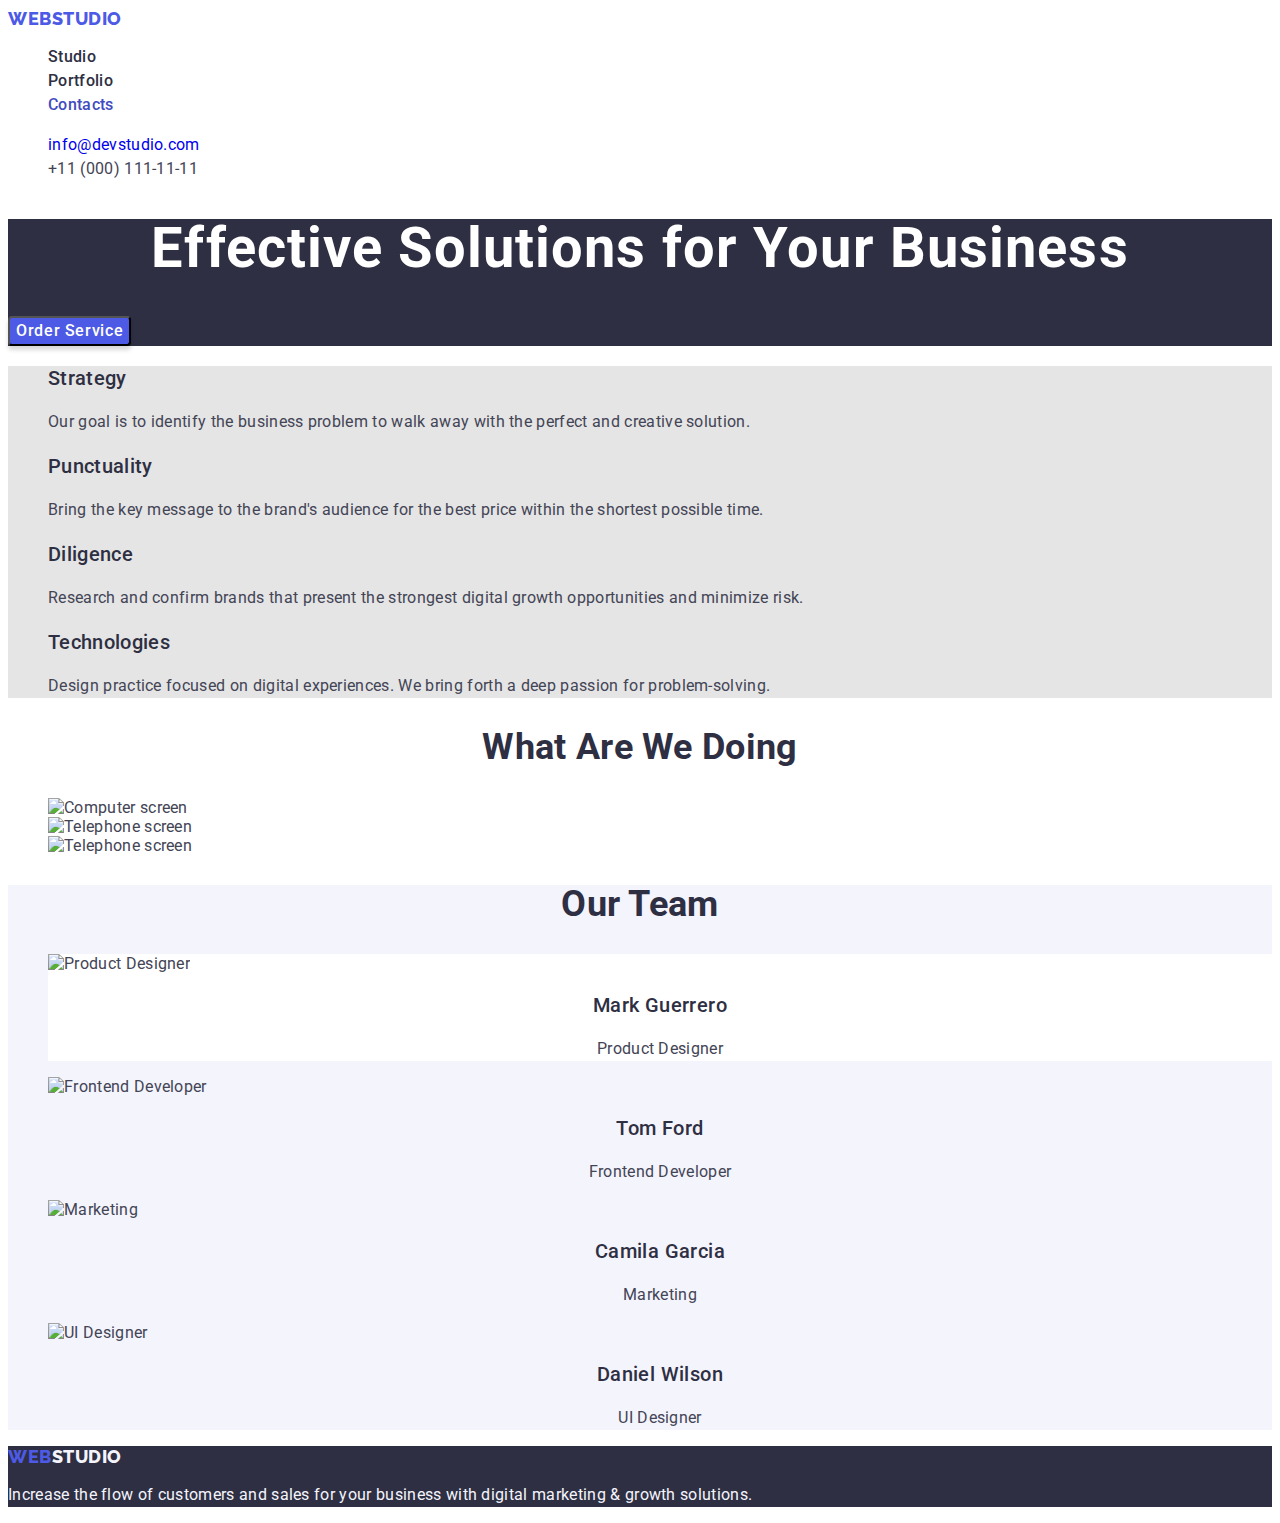
==== index.html @ 50d12dc3 "r" ====
<!DOCTYPE html>
<html lang="en">
  <head>
    <meta charset="UTF-8" />
    <meta http-equiv="X-UA-Compatible" content="IE=edge" />
    <meta name="viewport" content="width=device-width, initial-scale=1.0" />
    <meta
      name="description"
      content="Increase the flow of customers and sales for your business with digital marketing & growth solutions."
    />

    <title>WebStudio</title>

    <link rel="preconnect" href="https://fonts.googleapis.com" />
    <link rel="preconnect" href="https://fonts.gstatic.com" crossorigin />
    <link
      href="https://fonts.googleapis.com/css2?family=Raleway:wght@800&family=Roboto:wght@400;500;700;900&display=swap"
      rel="stylesheet"
    />
    <link rel="stylesheet" href="./css/style.css" />
  </head>
  <body>
    <!-- Header section -->
    <header class="header">
      <nav>
        <a class="header-logo link" href="./index.html"
          >Web<span class=".logo">Studio</span></a
        >
        <ul class="header-list list">
          <li><a class="header-iteam link" href="./index.html">Studio</a></li>
          <li>
            <a class="header-iteam link" href="./portfolio.html">Portfolio</a>
          </li>
          <li><a class="header-iteam link" href="">Contacts</a></li>
        </ul>
      </nav>
      <address class="address">
        <ul class="header-link list">
          <li>
            <a class="header-mail link" href="mailto:info@devstudio.com"
              >info@devstudio.com</a
            >
          </li>
          <li>
            <a class="header-tel link" href="tel:+110001111111"
              >+11 (000) 111-11-11</a
            >
          </li>
        </ul>
      </address>
    </header>
    <!-- Main section -->
    <main>
      <section class="main-section">
        <h1 class="main-title">Effective Solutions for Your Business</h1>
        <button type="button" class="main-btn">Order Service</button>
      </section>

      <section class="features-section">
        <h2 hidden class="features-title">features</h2>
        <ul class="list">
          <li>
            <h3 class="features-name">Strategy</h3>
            <p class="features-text">
              Our goal is to identify the business problem to walk away with the
              perfect and creative solution.
            </p>
          </li>
          <li>
            <h3 class="features-name">Punctuality</h3>
            <p class="features-text">
              Bring the key message to the brand's audience for the best price
              within the shortest possible time.
            </p>
          </li>
          <li>
            <h3 class="features-name">Diligence</h3>
            <p class="features-text">
              Research and confirm brands that present the strongest digital
              growth opportunities and minimize risk.
            </p>
          </li>
          <li>
            <h3 class="features-name">Technologies</h3>
            <p class="features-text">
              Design practice focused on digital experiences. We bring forth a
              deep passion for problem-solving.
            </p>
          </li>
        </ul>
      </section>

      <section>
        <h2 class="name-section">What are we doing</h2>
        <ul class="list">
          <li>
            <img src="./" alt="Computer screen" width="360" />
          </li>
          <li>
            <img
              src="./images/main/img-people1"
              alt="Telephone screen"
              width="360"
            />
          </li>
          <li>
            <img
              src="./images/main/img3.jpg"
              alt="Telephone screen"
              width="360"
            />
          </li>
        </ul>
      </section>

      <section class="team-section">
        <h2 class="name-section">Our Team</h2>
        <ul class="list">
          <li class="team-iteam">
            <img
              src="./images/main/img-people1.jpg"
              alt="Product Designer"
              width="264"
            />
            <h3 class="worker-name">Mark Guerrero</h3>
            <p class="worker-dscr">Product Designer</p>
          </li>
          <li>
            <img
              src="./images/main/img-people2.jpg"
              alt="Frontend Developer"
              width="264"
            />
            <h3 class="worker-name">Tom Ford</h3>
            <p class="worker-dscr">Frontend Developer</p>
          </li>
          <li>
            <img
              src="./images/main/img-people3.jpg"
              alt="Marketing"
              width="264"
            />
            <h3 class="worker-name">Camila Garcia</h3>
            <p class="worker-dscr">Marketing</p>
          </li>
          <li>
            <img
              src="./images/main/img-people4.jpg"
              alt="UI Designer"
              width="264"
            />
            <h3 class="worker-name">Daniel Wilson</h3>
            <p class="worker-dscr">UI Designer</p>
          </li>
        </ul>
      </section>
    </main>
    <!-- Footer section -->

    <footer class="footer">
      <a class="footer-logo link" href="./index.html"
        >Web <span class="second-logo">Studio</span></a
      >
      <p class="footer-text">
        Increase the flow of customers and sales for your business with digital
        marketing & growth solutions.
      </p>
    </footer>
  </body>
</html>
---- css/style.css ----
:root {
  /* Fonts */

  --primary-font: "Roboto", sans-serif;
  --secondary-font: "Raleway", sans-serif;

  /* Colors */

  --color-iris: #4d5ae5;
  --color-ocean: #404bbf;
  --color-navy-blue: #2e2f42;
  --color-green: #31d0aa;
  --color-slate: #434455;
  --color-light-slate: #8e8f99;
  --color-cornflower: #e7e9fc;
  --color-cloud: #f4f4fd;
  --color-navy-blue-modal: #2e2f42;
  --color-grey: #2e2f42;
  --color-white: #ffffff;
  --color-dairy: #fcfcfc;
}

body {
  font-family: var(--primary-font);
  font-weight: 400;
  letter-spacing: 0.02em;
  color: var(--color-slate);
  background-color: #ffffff;
}

/* HEADER */

.header {
  background-color: var(--color-white);
}

.header-logo {
  font-family: "Raleway", sans-serif;
  font-weight: 800;
  font-size: 18px;
  line-height: 1.17;
  letter-spacing: 0.03em;
  text-transform: uppercase;
  color: #4d5ae5;
}
.logo {
  color: #2e2f42;
}

.header-list {
  font-weight: 500;
  font-size: 16px;
  line-height: 1.5;
  color: var(--color-navy-blue);
}

.header-iteam {
  color: #2e2f42;
}

.header-iteam:hover,
.header-iteam:visited,
.header-iteam:focus {
  color: var(--color-ocean);
}

.address {
  font-style: normal;
}

.header-tel,
.header-link {
  font-size: 16px;
  line-height: 1.5;
  color: var(--color-slate);
}

.header-mail:hover,
.header-mail:focus {
  color: var(--color-ocean);
}

/* MAIN */

.main-section {
  background-color: var(--color-navy-blue);
}

.main-title {
  font-weight: 700;
  font-size: 56px;
  letter-spacing: 0.02em;
  line-height: 1.07;
  text-align: center;
  color: var(--color-white);
}

.main-text {
  letter-spacing: 0.02em;
}

.main-btn {
  font-family: "Roboto", sans-serif;
  font-weight: 500;
  font-size: 16px;
  line-height: 1.5;
  align-items: center;
  cursor: pointer;
  letter-spacing: 0.04em;
  color: var(--color-white);
  background: var(--color-iris);
  box-shadow: 0px 4px 4px rgba(0, 0, 0, 0.15);
  border-radius: 4px;
}

.main-btn:hover,
.main-btn:focus {
  background-color: var(--color-ocean);
}

.features-section,
.main-portfilio {
  background-color: #e5e5e5;
}

.features-title {
  letter-spacing: 0.02em;
}

.features-name {
  font-weight: 500;
  font-size: 20px;
  line-height: 1.2;
  color: var(--color-navy-blue);
}

.features-text {
  font-size: 16px;
  line-height: 1.5;
  color: var(--color-slate);
}

.name-section {
  font-weight: 700;
  font-size: 36px;
  line-height: 1.11;
  text-transform: capitalize;
  text-align: center;
  color: #2e2f42;
}

.team-section {
  background-color: var(--color-cloud);
}

.team-iteam {
  background-color: #ffffff;
}

.worker-name {
  font-weight: 500;
  letter-spacing: 0.02em;
  font-size: 20px;
  line-height: 1.2;
  text-align: center;
  color: var(--color-navy-blue);
}

.worker-dscr {
  font-size: 16px;
  line-height: 1.5;
  text-align: center;
  color: var(--color-slate);
}

/* FOOTER */

.footer {
  background-color: var(--color-navy-blue);
}

.footer-logo {
  font-family: var(--secondary-font);
  font-weight: 800;
  font-size: 18px;
  line-height: 1.17;
  display: flex;
  align-items: center;
  letter-spacing: 0.03em;
  text-transform: uppercase;
  color: #4d5ae5;
}

.second-logo {
  color: #f4f4fd;
}

.footer-text {
  font-size: 16px;
  line-height: 1.5;
  color: var(--color-cloud);
}

.secondary-btn {
  font-family: "Roboto", sans-serif;
  font-weight: 500;
  font-size: 16px;
  line-height: 1.5;
  align-items: center;
  text-align: center;
  letter-spacing: 0.04em;
  cursor: pointer;
  color: var(--color-iris);
  background-color: var(--color-cornflower);
}

.secondary-btn:hover,
.secondary-btn:focus {
  color: var(--color-white);
  background-color: var(--color-ocean);
}

/* reset */

.list {
  list-style: none;
}

.link {
  text-decoration: none;
}
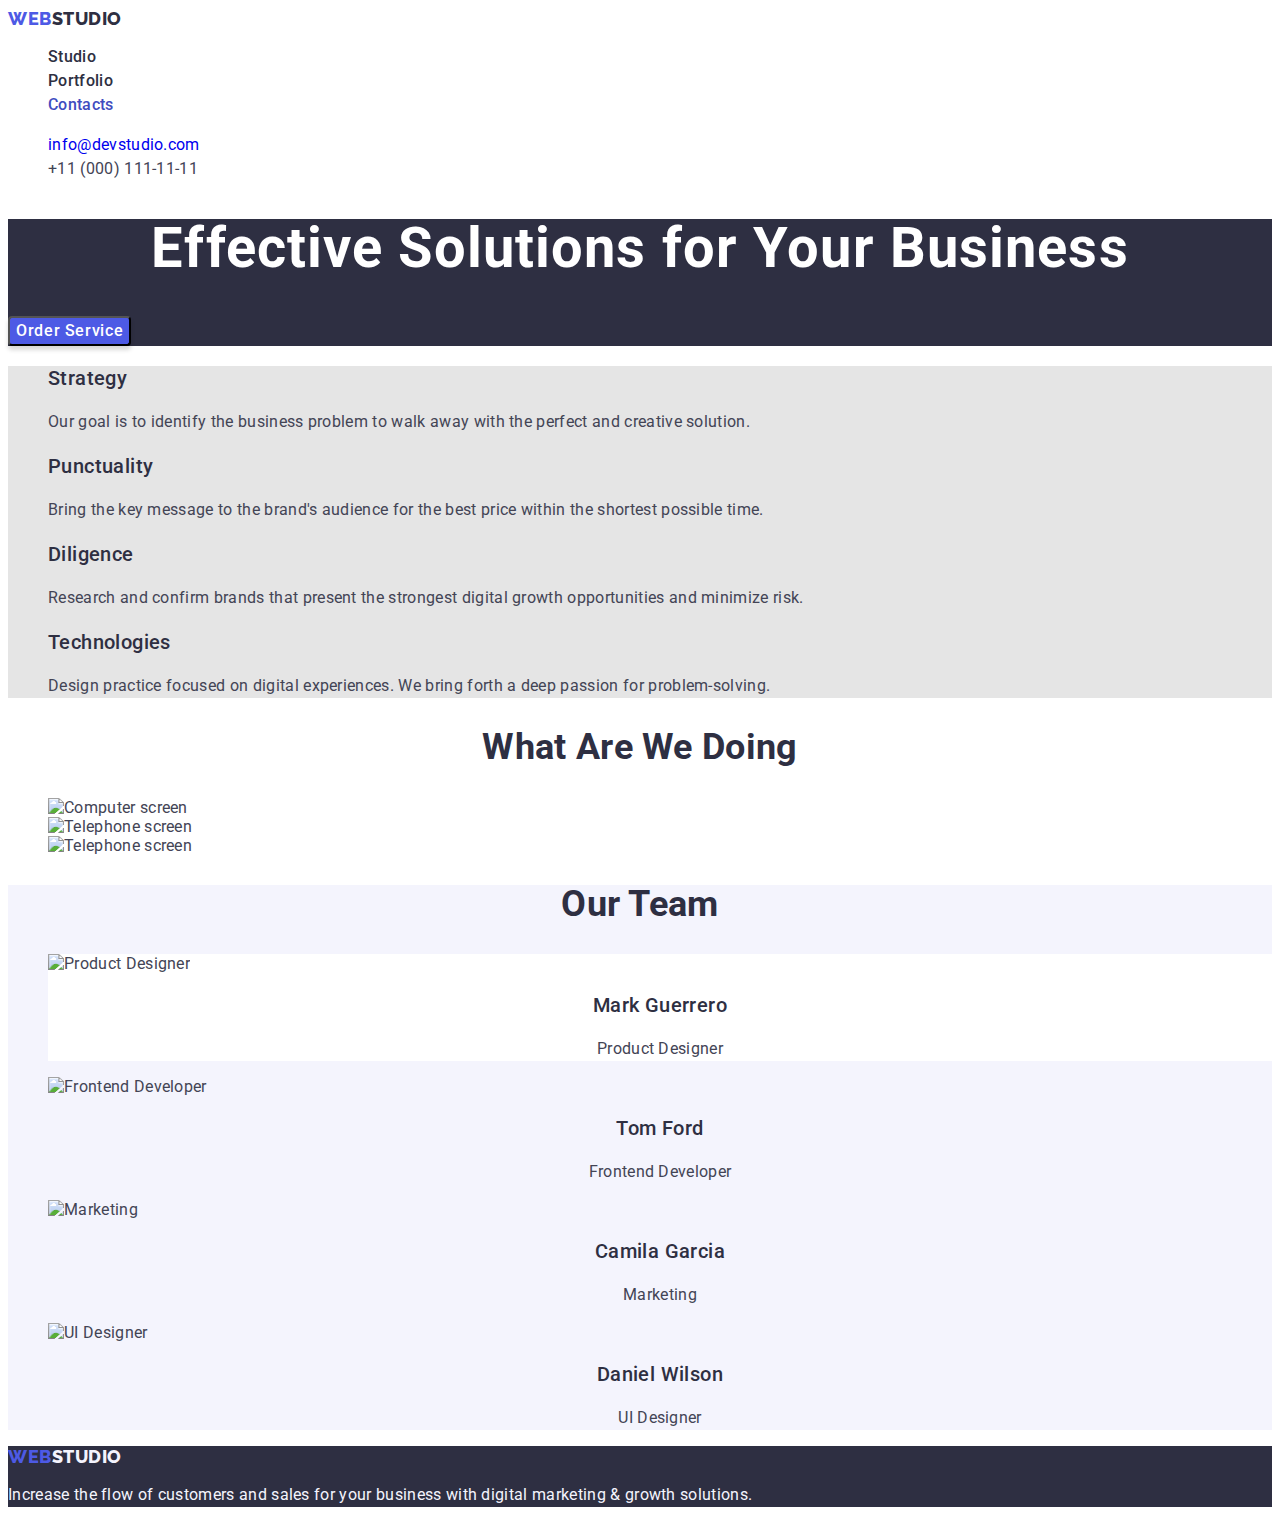
==== commit 596ab179: "2" ====
--- a/index.html
+++ b/index.html
@@ -24,7 +24,7 @@
     <header class="header">
       <nav>
         <a class="header-logo link" href="./index.html"
-          >Web<span class=".logo">Studio</span></a
+          >Web<span class="logo">Studio</span></a
         >
         <ul class="header-list list">
           <li><a class="header-iteam link" href="./index.html">Studio</a></li>
--- a/css/style.css
+++ b/css/style.css
@@ -75,6 +75,8 @@
   color: var(--color-slate);
 }
 
+.header-tel:hover,
+.header-tel:focus,
 .header-mail:hover,
 .header-mail:focus {
   color: var(--color-ocean);
@@ -129,6 +131,7 @@
 
 .features-name {
   font-weight: 500;
+  letter-spacing: 0.02em;
   font-size: 20px;
   line-height: 1.2;
   color: var(--color-navy-blue);
@@ -146,6 +149,7 @@
   line-height: 1.11;
   text-transform: capitalize;
   text-align: center;
+  text-transform: capitalize;
   color: #2e2f42;
 }
 
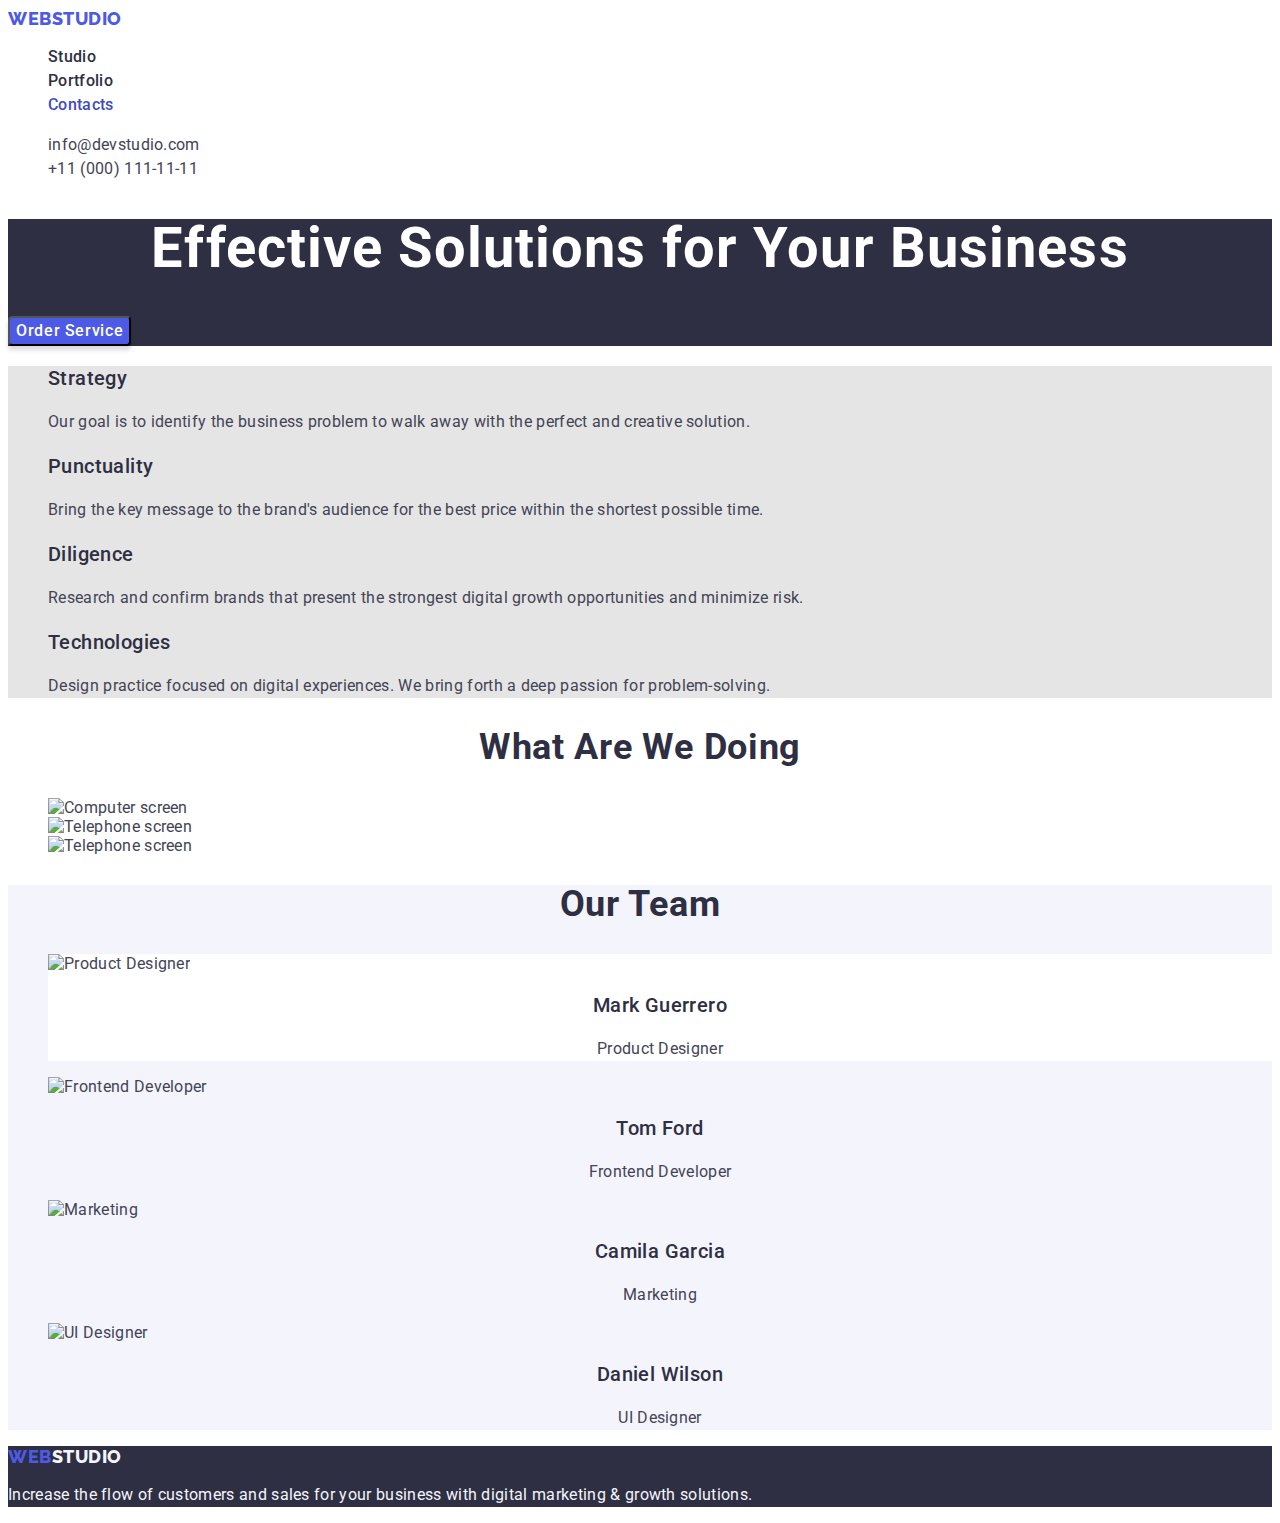
==== commit 9c204ff4: "a" ====
--- a/index.html
+++ b/index.html
@@ -42,7 +42,7 @@
             >
           </li>
           <li>
-            <a class="header-tel link" href="tel:+110001111111"
+            <a class="header-mail link" href="tel:+110001111111"
               >+11 (000) 111-11-11</a
             >
           </li>
--- a/css/style.css
+++ b/css/style.css
@@ -44,7 +44,7 @@
   color: #4d5ae5;
 }
 .logo {
-  color: #2e2f42;
+  color: var(--color-navy-blue-moda);
 }
 
 .header-list {
@@ -68,15 +68,12 @@
   font-style: normal;
 }
 
-.header-tel,
-.header-link {
-  font-size: 16px;
-  line-height: 1.5;
-  color: var(--color-slate);
-}
-
-.header-tel:hover,
-.header-tel:focus,
+.header-mail {
+  font-size: 16px;
+  line-height: 1.5;
+  color: var(--color-slate);
+}
+
 .header-mail:hover,
 .header-mail:focus {
   color: var(--color-ocean);
@@ -131,9 +128,9 @@
 
 .features-name {
   font-weight: 500;
-  letter-spacing: 0.02em;
   font-size: 20px;
   line-height: 1.2;
+  letter-spacing: 0.02em;
   color: var(--color-navy-blue);
 }
 
@@ -147,6 +144,7 @@
   font-weight: 700;
   font-size: 36px;
   line-height: 1.11;
+  letter-spacing: 0.02em;
   text-transform: capitalize;
   text-align: center;
   text-transform: capitalize;
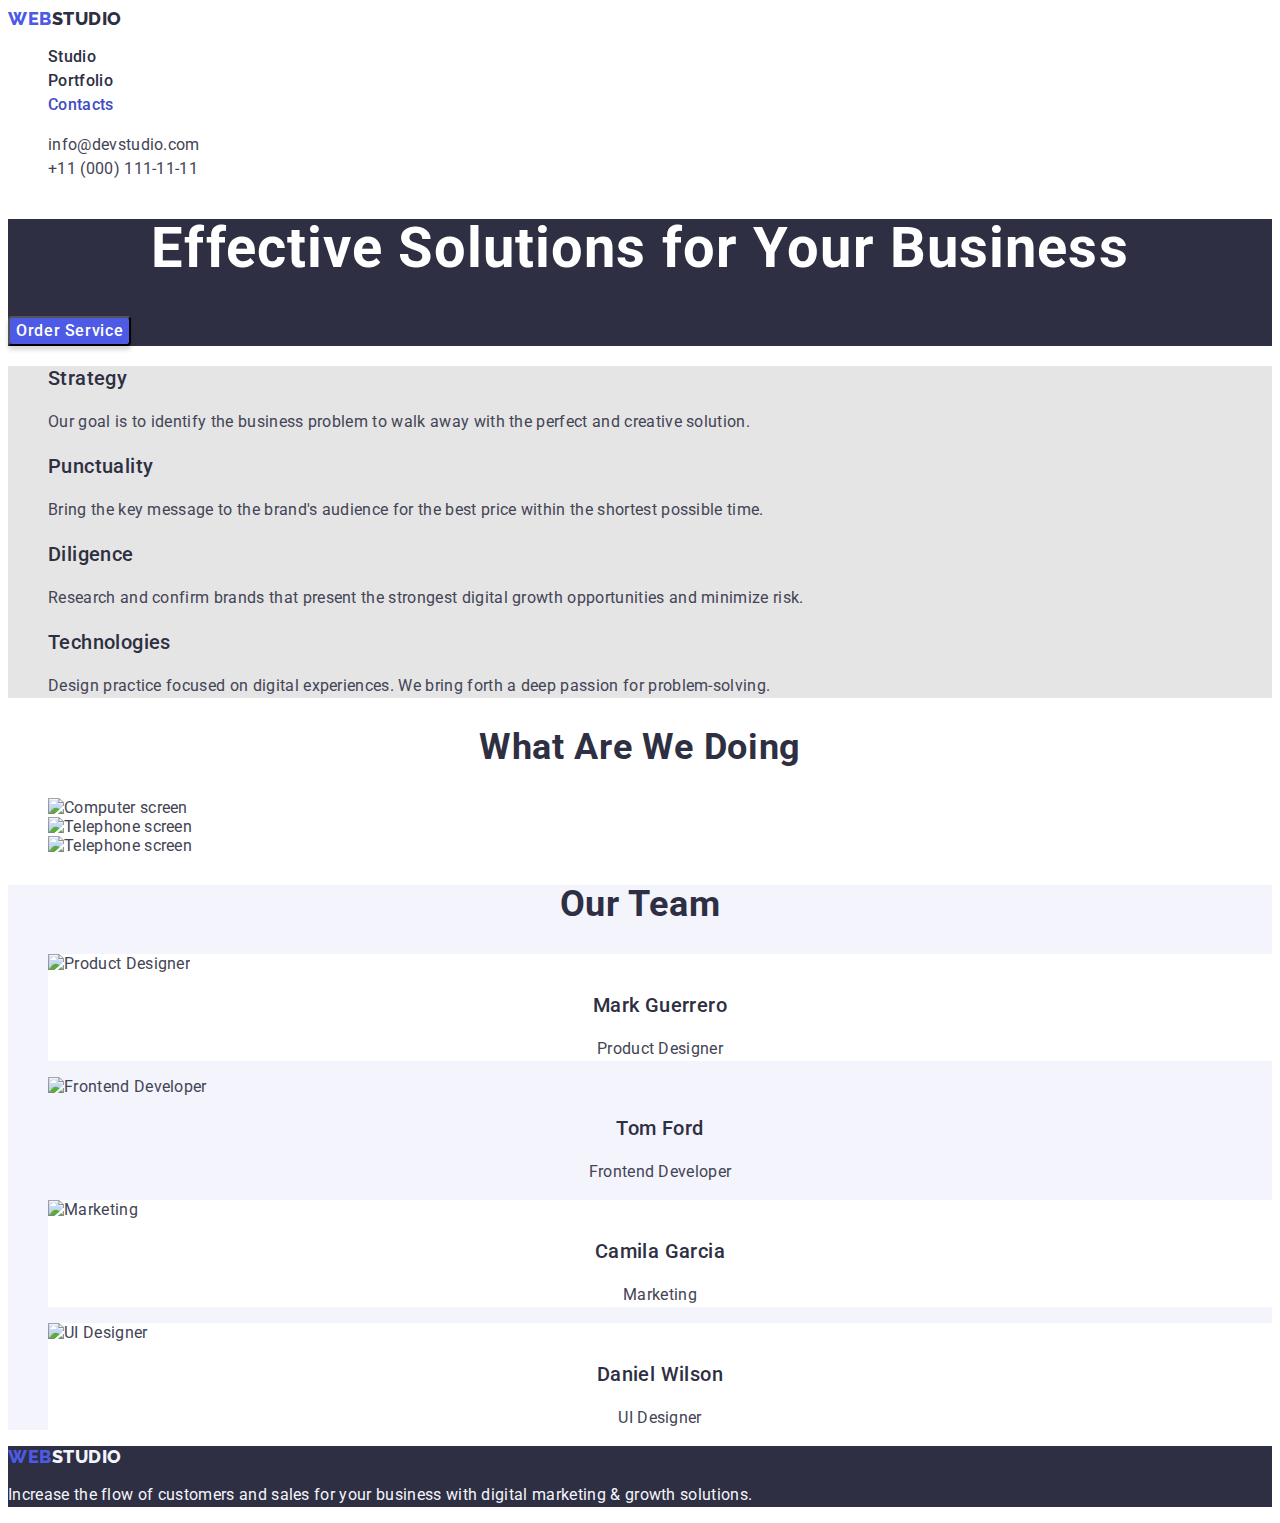
==== commit f73b5037: "add list to 4 section" ====
--- a/index.html
+++ b/index.html
@@ -124,7 +124,7 @@
             />
             <h3 class="worker-name">Mark Guerrero</h3>
             <p class="worker-dscr">Product Designer</p>
-          </li>
+          </li class="team-iteam">
           <li>
             <img
               src="./images/main/img-people2.jpg"
@@ -134,7 +134,7 @@
             <h3 class="worker-name">Tom Ford</h3>
             <p class="worker-dscr">Frontend Developer</p>
           </li>
-          <li>
+          <li class="team-iteam">
             <img
               src="./images/main/img-people3.jpg"
               alt="Marketing"
@@ -143,7 +143,7 @@
             <h3 class="worker-name">Camila Garcia</h3>
             <p class="worker-dscr">Marketing</p>
           </li>
-          <li>
+          <li class="team-iteam">
             <img
               src="./images/main/img-people4.jpg"
               alt="UI Designer"
--- a/css/style.css
+++ b/css/style.css
@@ -14,10 +14,10 @@
   --color-light-slate: #8e8f99;
   --color-cornflower: #e7e9fc;
   --color-cloud: #f4f4fd;
-  --color-navy-blue-modal: #2e2f42;
-  --color-grey: #2e2f42;
   --color-white: #ffffff;
   --color-dairy: #fcfcfc;
+  /* --color-navy-blue-modal: #2e2f42;
+  --color-grey: #2e2f42; */
 }
 
 body {
@@ -44,7 +44,7 @@
   color: #4d5ae5;
 }
 .logo {
-  color: var(--color-navy-blue-moda);
+  color: var(--color-navy-blue);
 }
 
 .header-list {
@@ -213,7 +213,7 @@
   letter-spacing: 0.04em;
   cursor: pointer;
   color: var(--color-iris);
-  background-color: var(--color-cornflower);
+  background-color: var(--color-cloud);
 }
 
 .secondary-btn:hover,
@@ -222,6 +222,21 @@
   background-color: var(--color-ocean);
 }
 
+.secondary-title {
+  font-weight: 500;
+  font-size: 20px;
+  line-height: 1.2;
+  letter-spacing: 0.02em;
+  color: var(--color-navy-blue);
+}
+
+.chapter-text {
+  font-size: 16px;
+  line-height: 1.5;
+  letter-spacing: 0.02em;
+  color: var(--color-slate);
+}
+
 /* reset */
 
 .list {
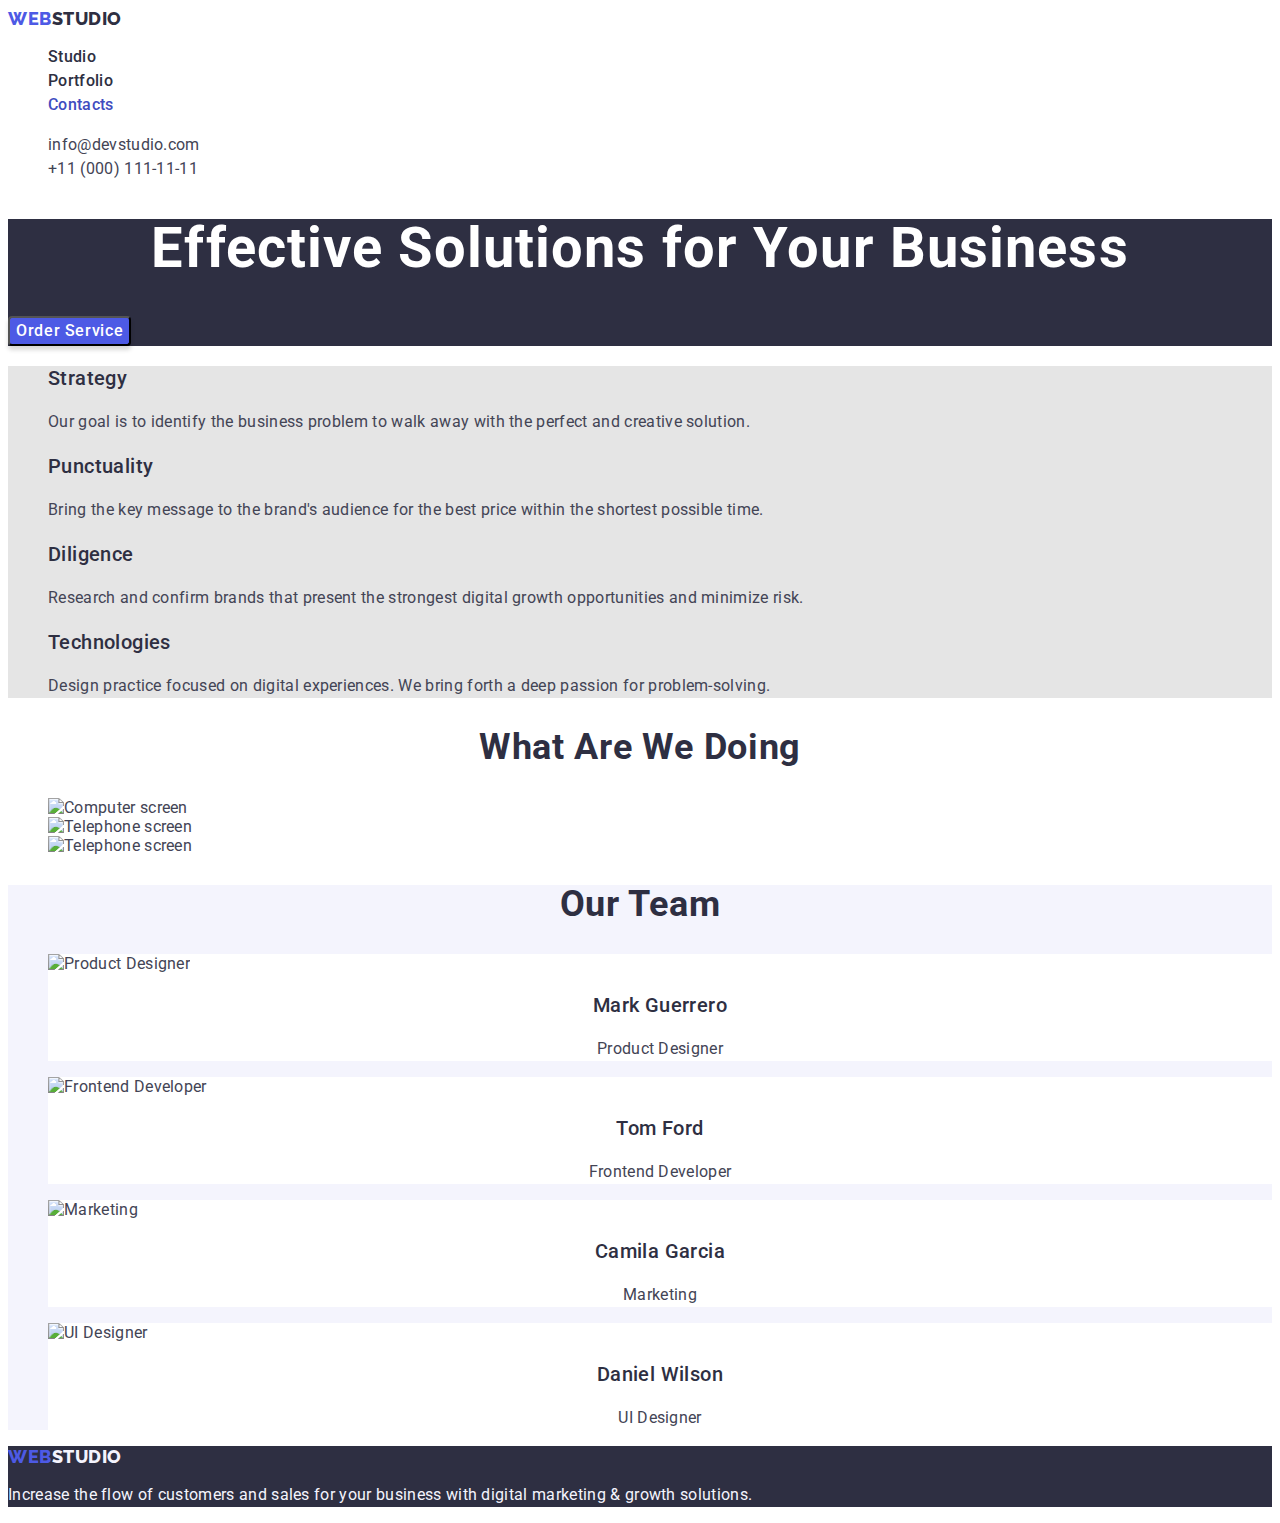
==== commit e06c1ffe: "a" ====
--- a/index.html
+++ b/index.html
@@ -124,8 +124,8 @@
             />
             <h3 class="worker-name">Mark Guerrero</h3>
             <p class="worker-dscr">Product Designer</p>
-          </li class="team-iteam">
-          <li>
+          </li>
+          <li class="team-iteam">
             <img
               src="./images/main/img-people2.jpg"
               alt="Frontend Developer"
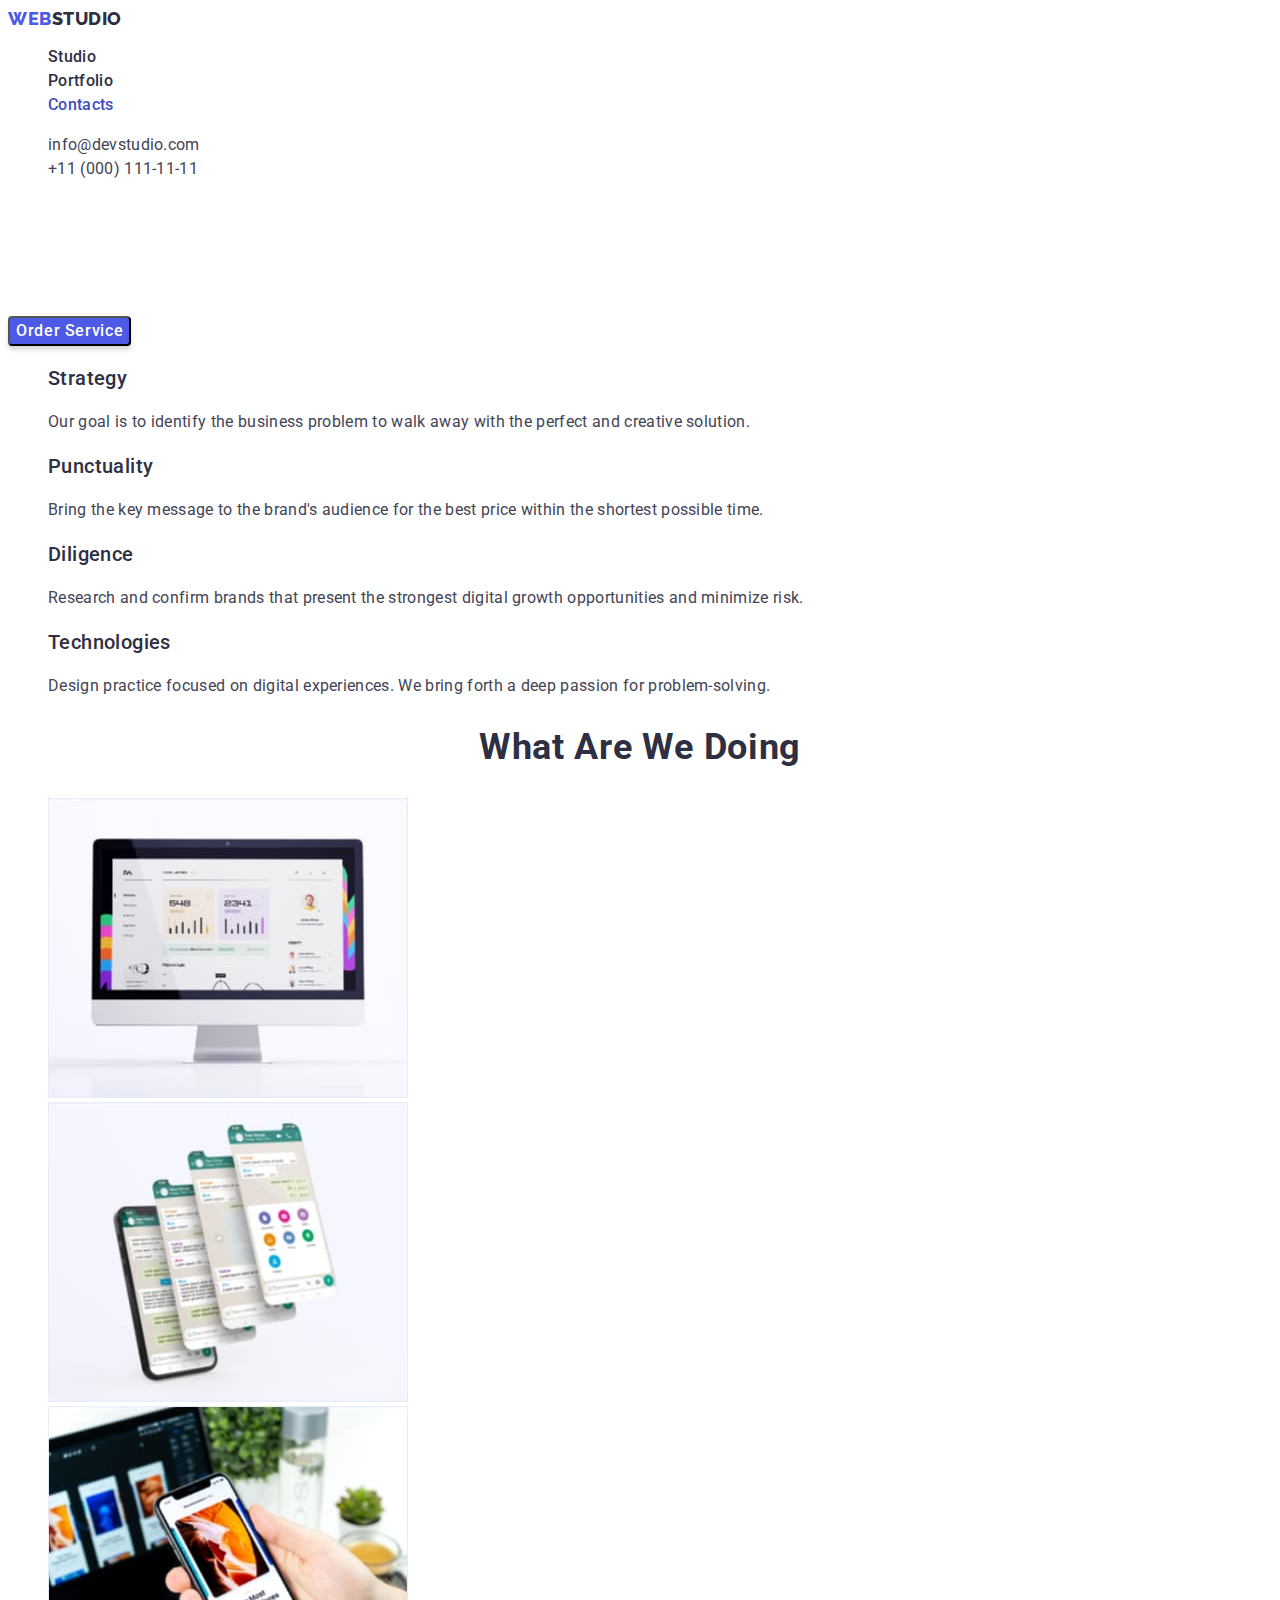
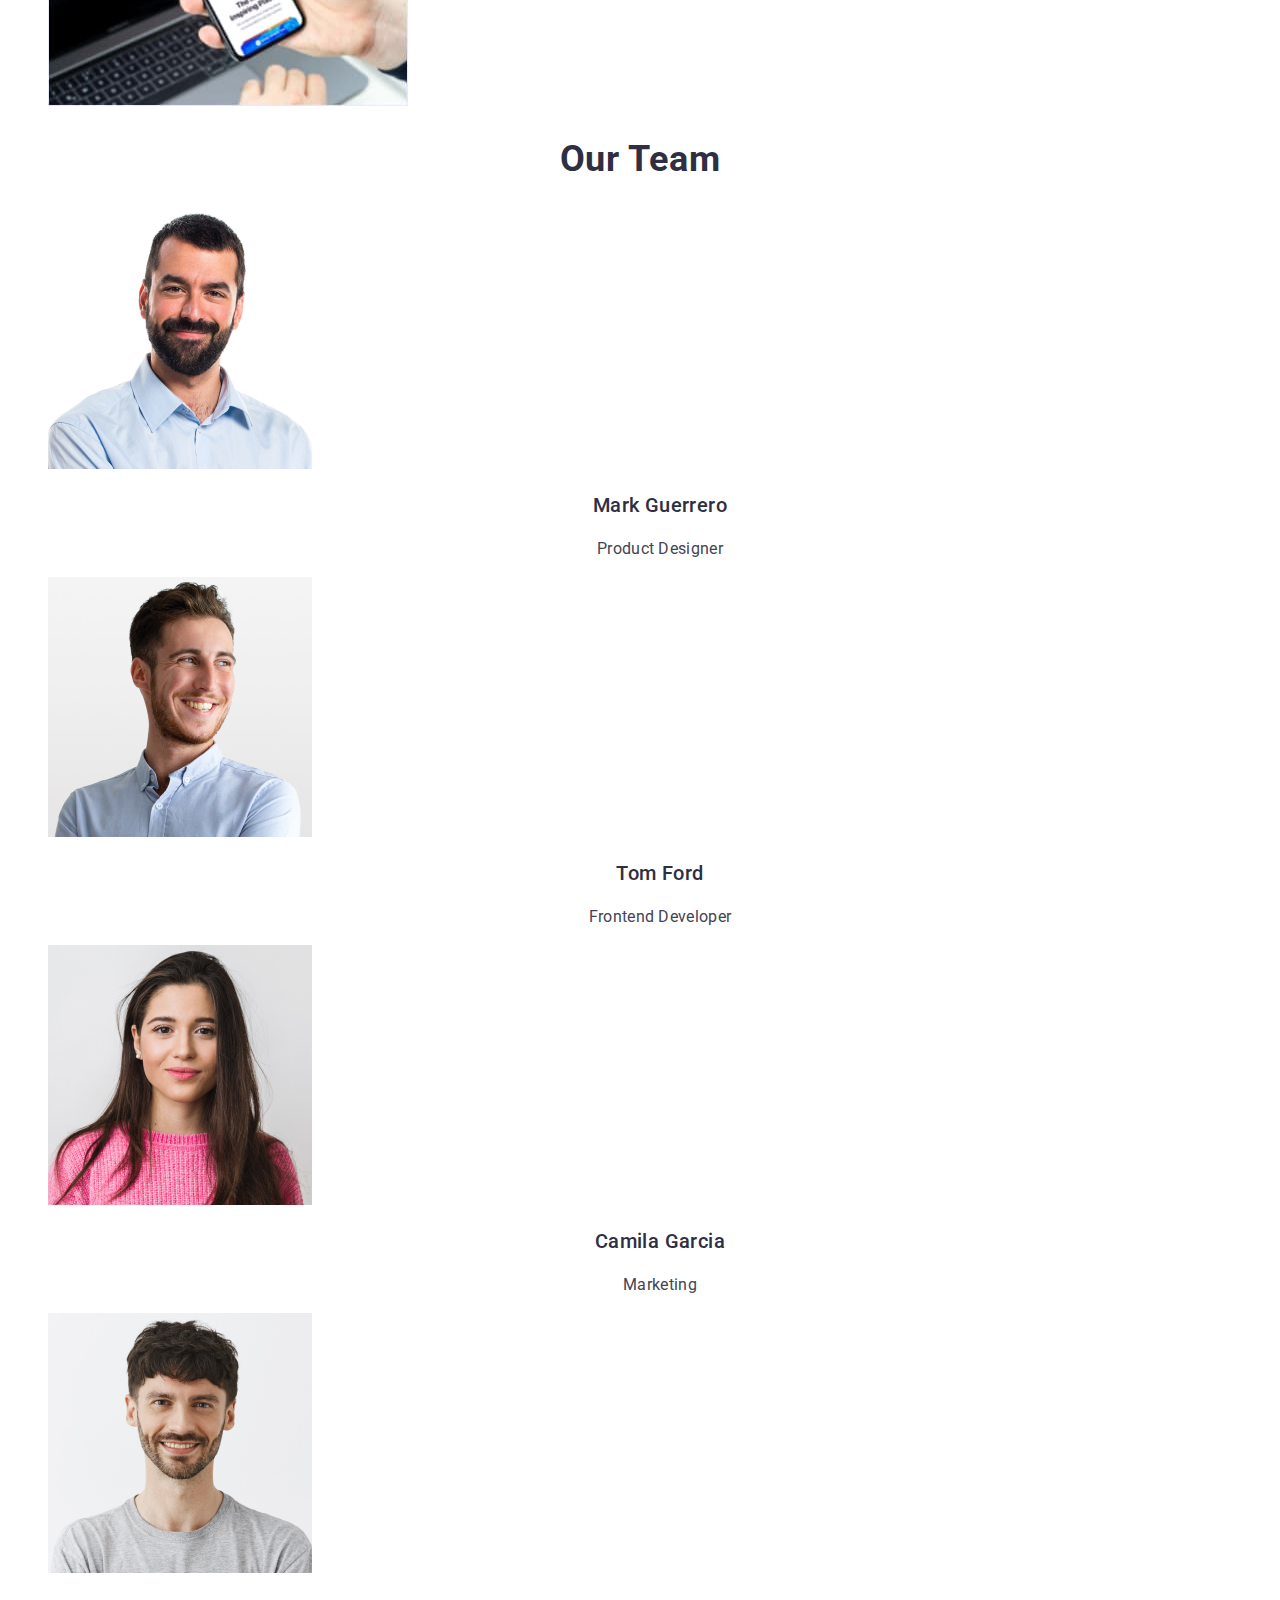
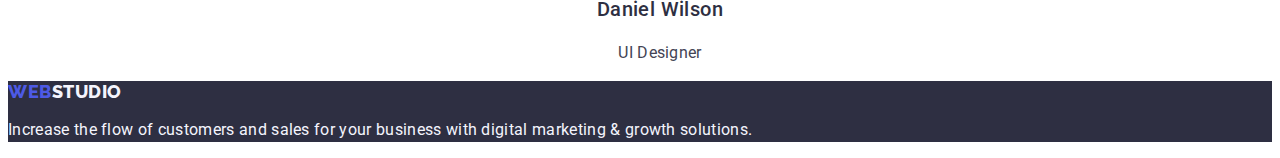
==== commit 7180a5b3: "last fix" ====
--- a/index.html
+++ b/index.html
@@ -51,7 +51,7 @@
     </header>
     <!-- Main section -->
     <main>
-      <section class="main-section">
+      <section>
         <h1 class="main-title">Effective Solutions for Your Business</h1>
         <button type="button" class="main-btn">Order Service</button>
       </section>
@@ -94,21 +94,13 @@
         <h2 class="name-section">What are we doing</h2>
         <ul class="list">
           <li>
-            <img src="./" alt="Computer screen" width="360" />
+            <img src="./images/img1.1.jpg" alt="Computer screen" width="360" />
           </li>
           <li>
-            <img
-              src="./images/main/img-people1"
-              alt="Telephone screen"
-              width="360"
-            />
+            <img src="./images/img2.1.jpg" alt="Telephone screen" width="360" />
           </li>
           <li>
-            <img
-              src="./images/main/img3.jpg"
-              alt="Telephone screen"
-              width="360"
-            />
+            <img src="./images/img3.1.jpg" alt="Telephone screen" width="360" />
           </li>
         </ul>
       </section>
@@ -118,7 +110,7 @@
         <ul class="list">
           <li class="team-iteam">
             <img
-              src="./images/main/img-people1.jpg"
+              src="./images/img-people1.1.jpg"
               alt="Product Designer"
               width="264"
             />
@@ -127,7 +119,7 @@
           </li>
           <li class="team-iteam">
             <img
-              src="./images/main/img-people2.jpg"
+              src="./images/img-people2.1.jpg"
               alt="Frontend Developer"
               width="264"
             />
@@ -135,17 +127,13 @@
             <p class="worker-dscr">Frontend Developer</p>
           </li>
           <li class="team-iteam">
-            <img
-              src="./images/main/img-people3.jpg"
-              alt="Marketing"
-              width="264"
-            />
+            <img src="./images/img-people3.1.jpg" alt="Marketing" width="264" />
             <h3 class="worker-name">Camila Garcia</h3>
             <p class="worker-dscr">Marketing</p>
           </li>
           <li class="team-iteam">
             <img
-              src="./images/main/img-people4.jpg"
+              src="./images/img-people4.1.jpg"
               alt="UI Designer"
               width="264"
             />
--- a/css/style.css
+++ b/css/style.css
@@ -81,10 +81,6 @@
 
 /* MAIN */
 
-.main-section {
-  background-color: var(--color-navy-blue);
-}
-
 .main-title {
   font-weight: 700;
   font-size: 56px;
@@ -117,11 +113,6 @@
   background-color: var(--color-ocean);
 }
 
-.features-section,
-.main-portfilio {
-  background-color: #e5e5e5;
-}
-
 .features-title {
   letter-spacing: 0.02em;
 }
@@ -149,10 +140,6 @@
   text-align: center;
   text-transform: capitalize;
   color: #2e2f42;
-}
-
-.team-section {
-  background-color: var(--color-cloud);
 }
 
 .team-iteam {
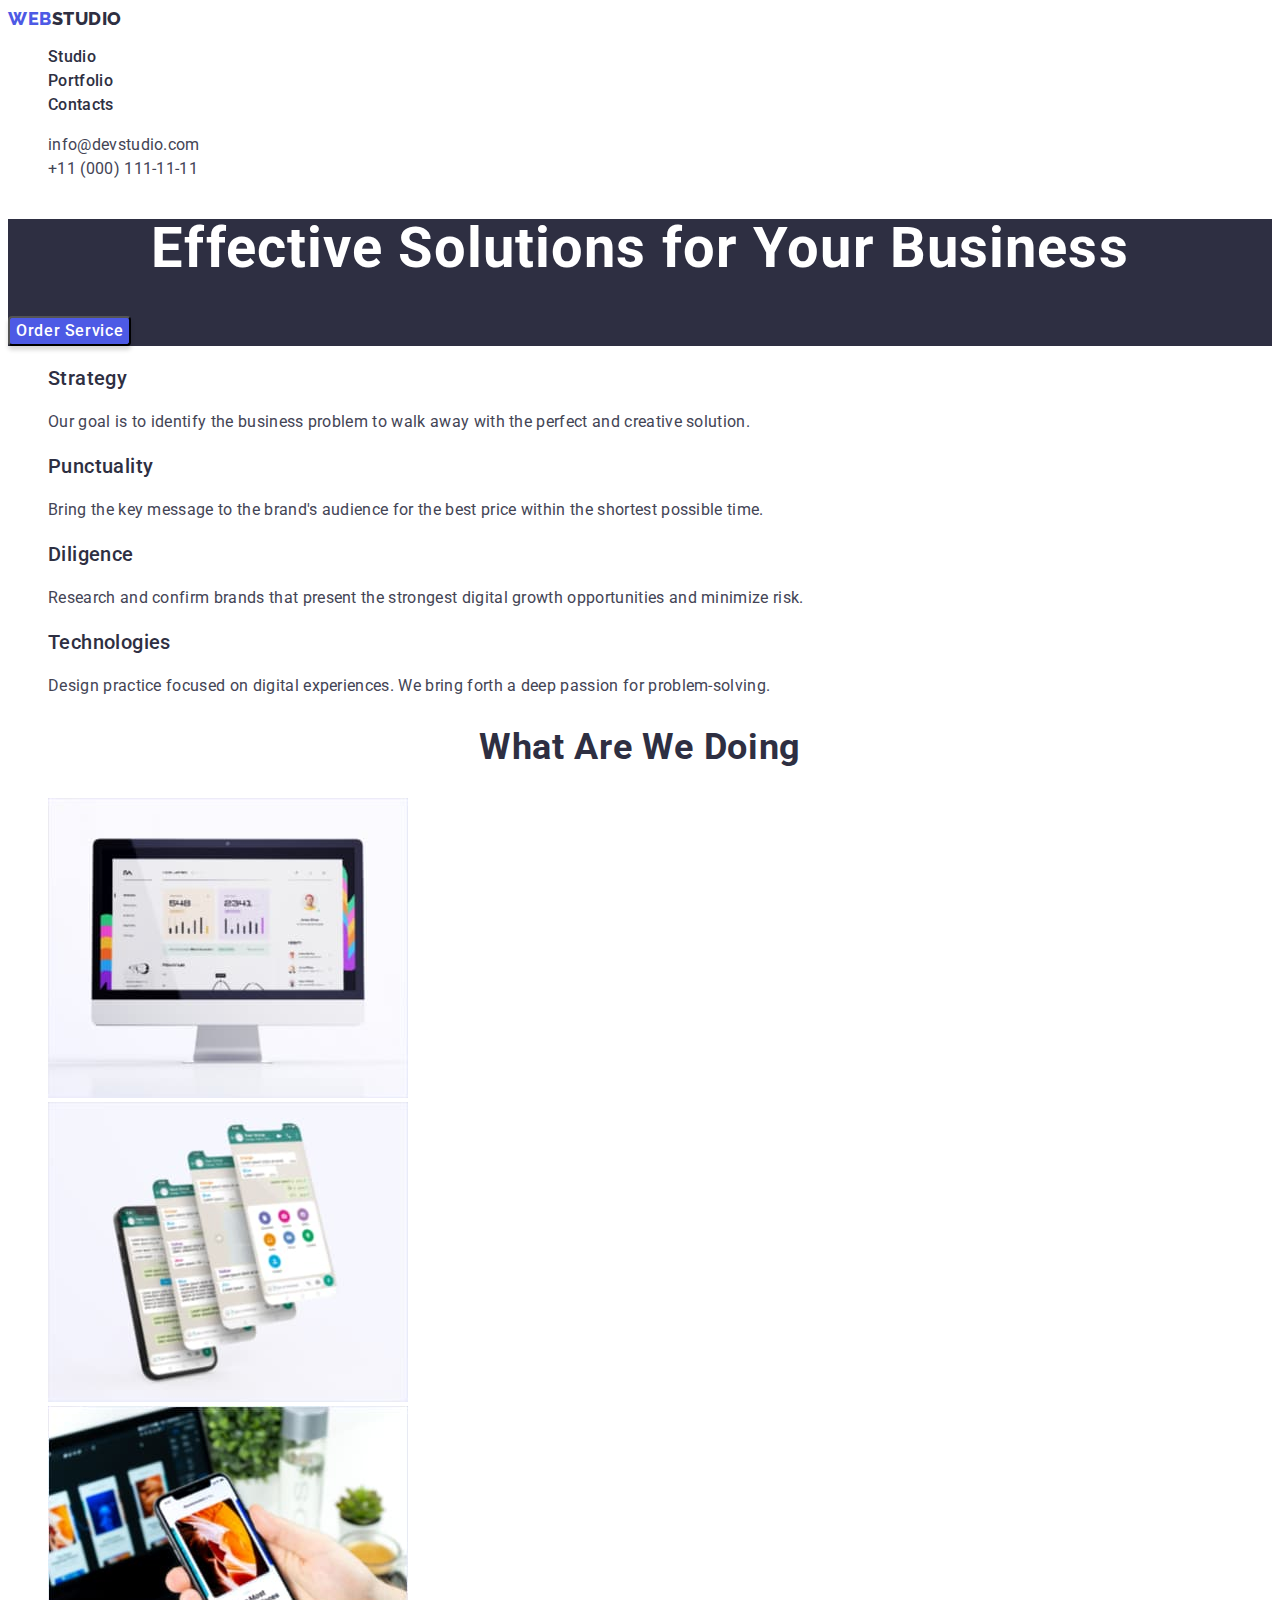
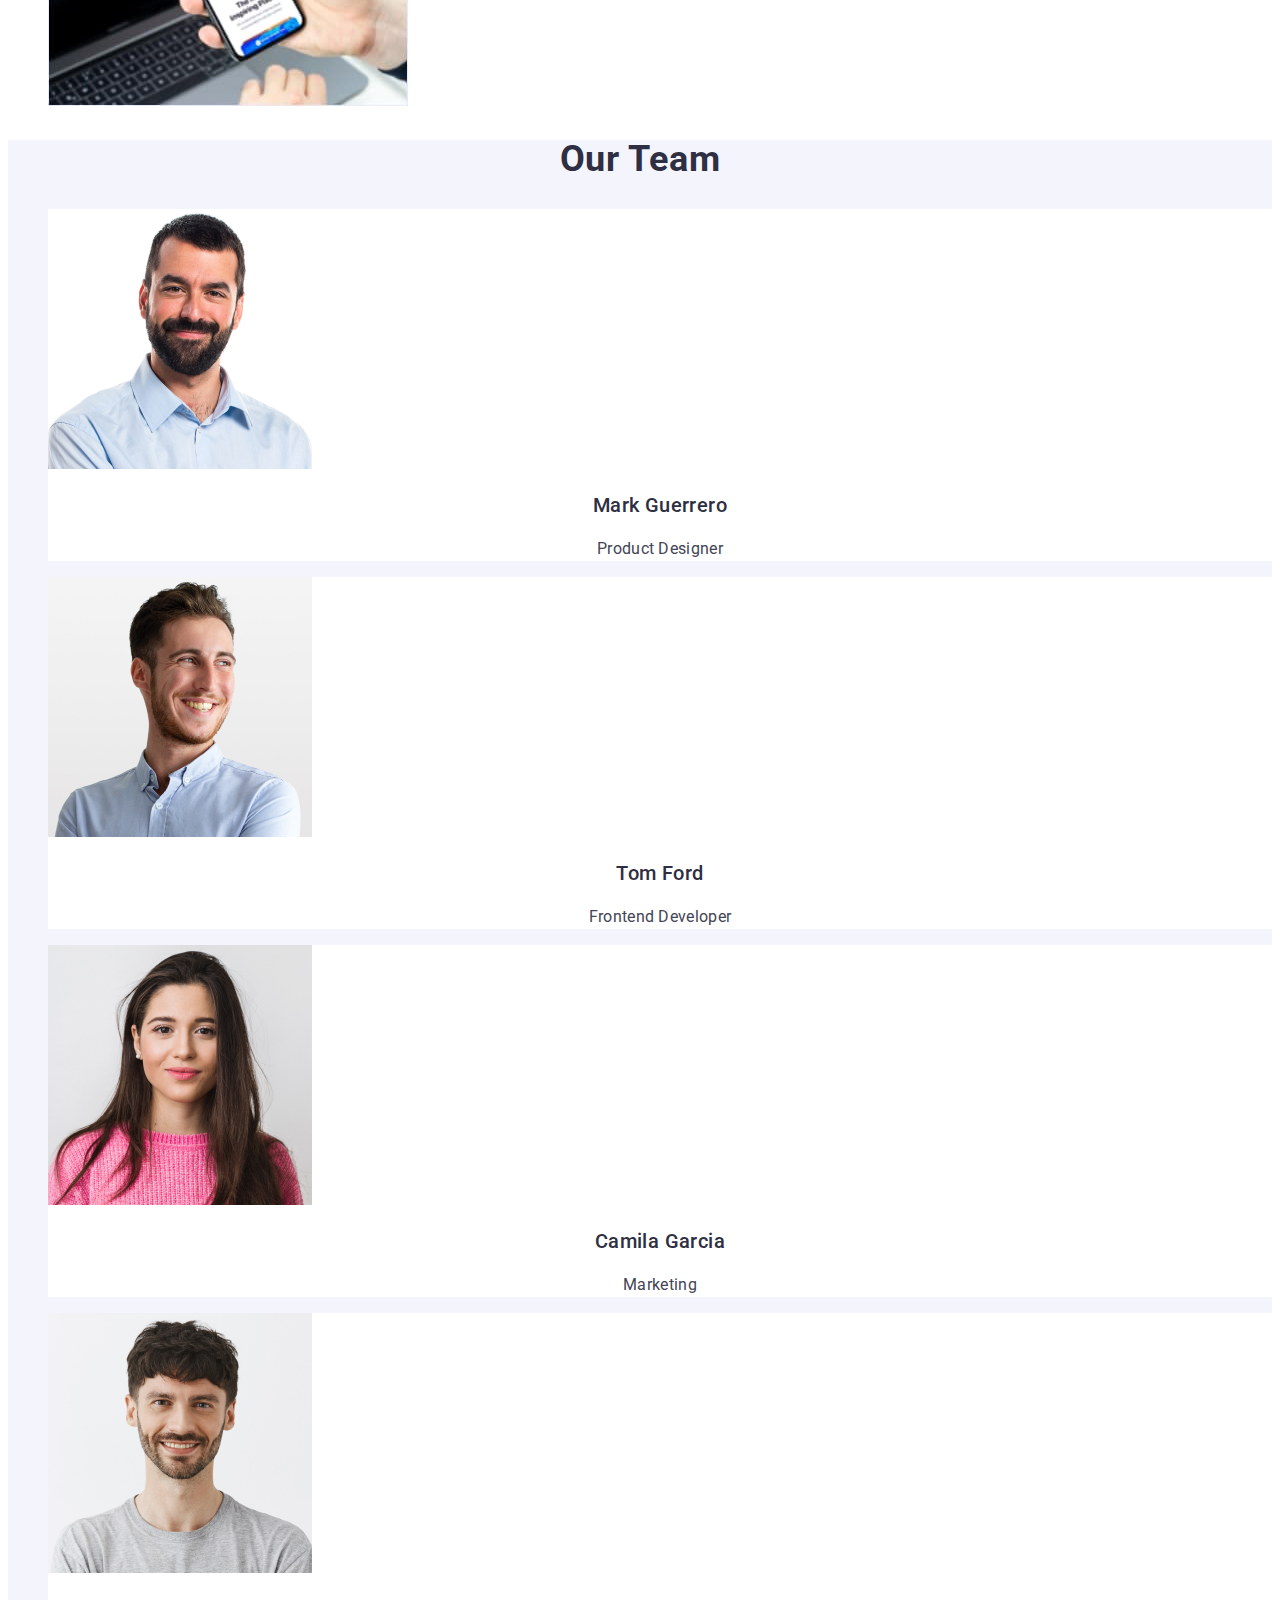
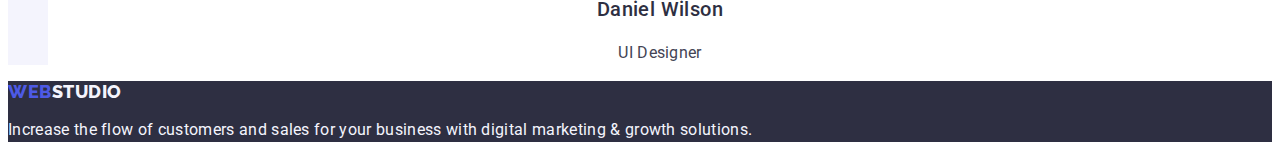
==== commit 021633d7: "fix" ====
--- a/index.html
+++ b/index.html
@@ -51,7 +51,7 @@
     </header>
     <!-- Main section -->
     <main>
-      <section>
+      <section class="main-section">
         <h1 class="main-title">Effective Solutions for Your Business</h1>
         <button type="button" class="main-btn">Order Service</button>
       </section>
--- a/css/style.css
+++ b/css/style.css
@@ -55,11 +55,10 @@
 }
 
 .header-iteam {
-  color: #2e2f42;
+  color: var(--color-navy-blue);
 }
 
 .header-iteam:hover,
-.header-iteam:visited,
 .header-iteam:focus {
   color: var(--color-ocean);
 }
@@ -80,6 +79,10 @@
 }
 
 /* MAIN */
+
+.main-section {
+  background-color: var(--color-navy-blue);
+}
 
 .main-title {
   font-weight: 700;
@@ -144,6 +147,10 @@
 
 .team-iteam {
   background-color: #ffffff;
+}
+
+.team-section {
+  background-color: var(--color-cloud);
 }
 
 .worker-name {
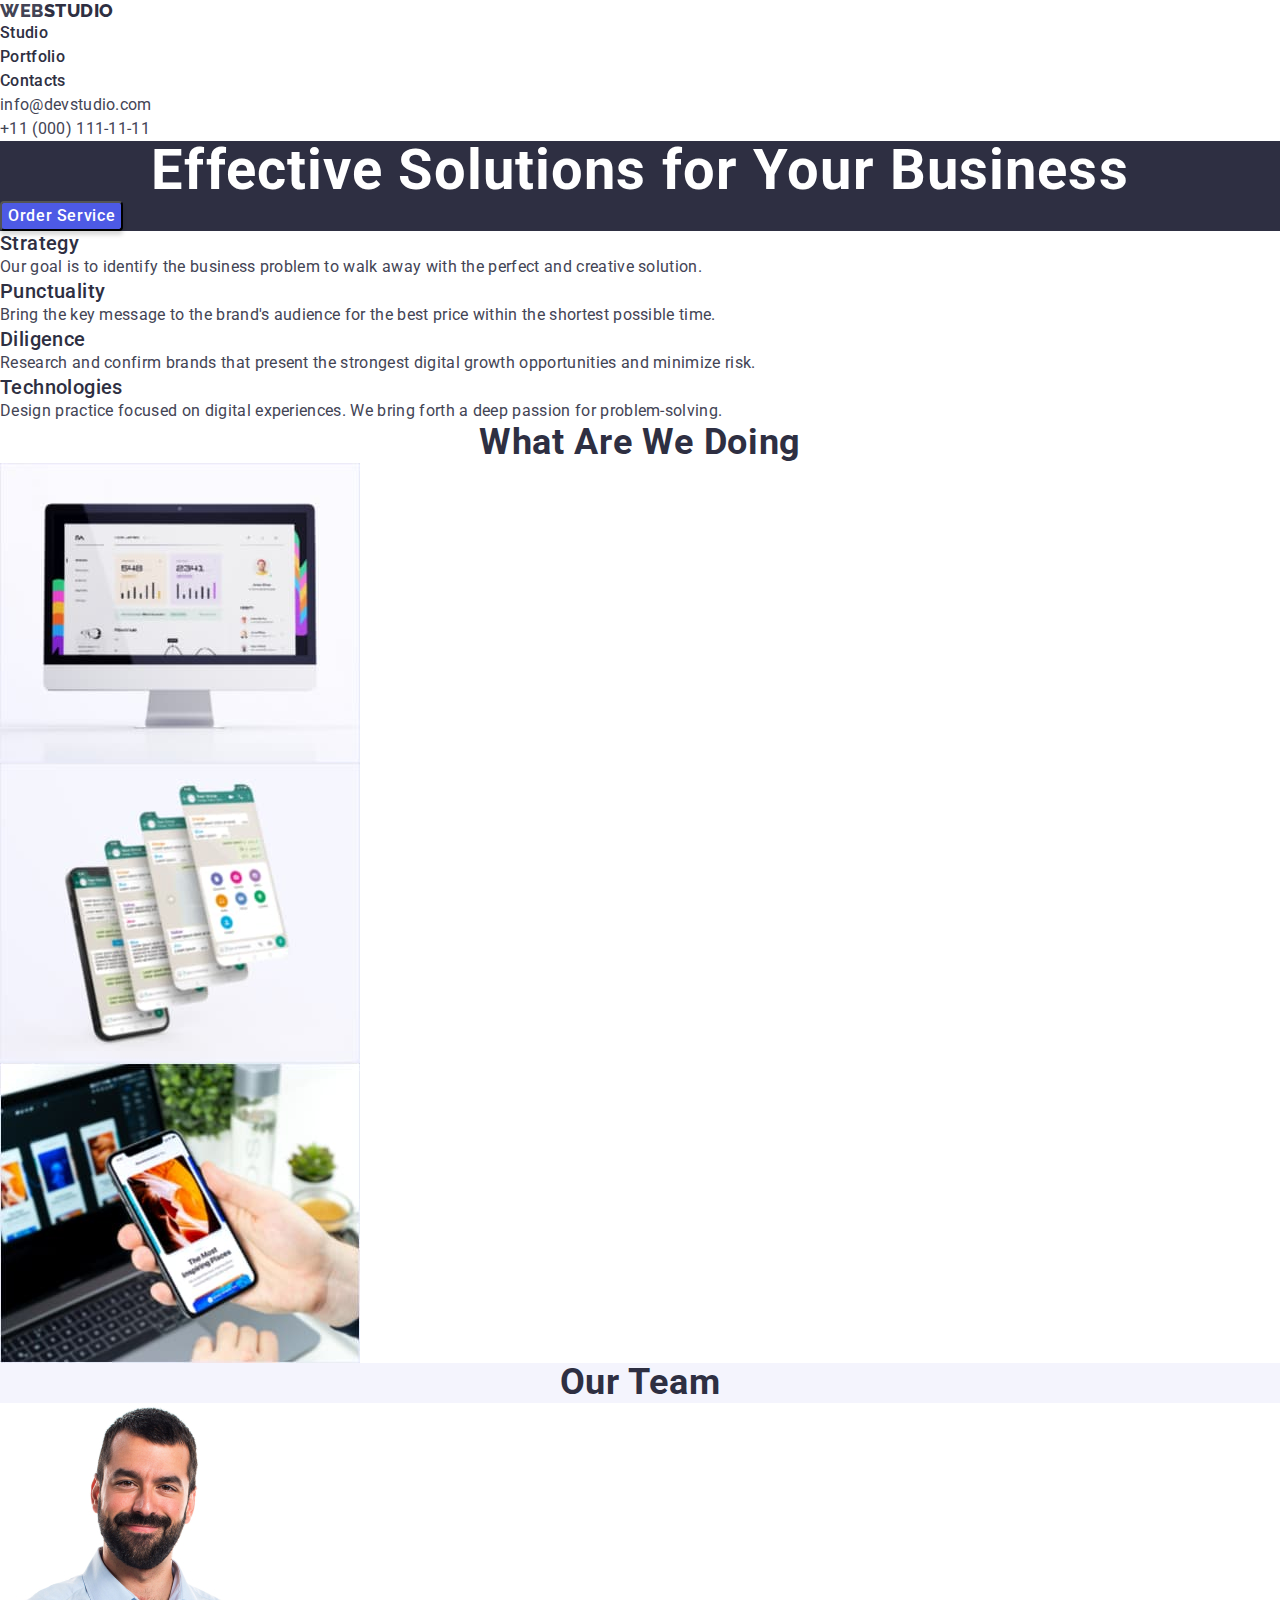
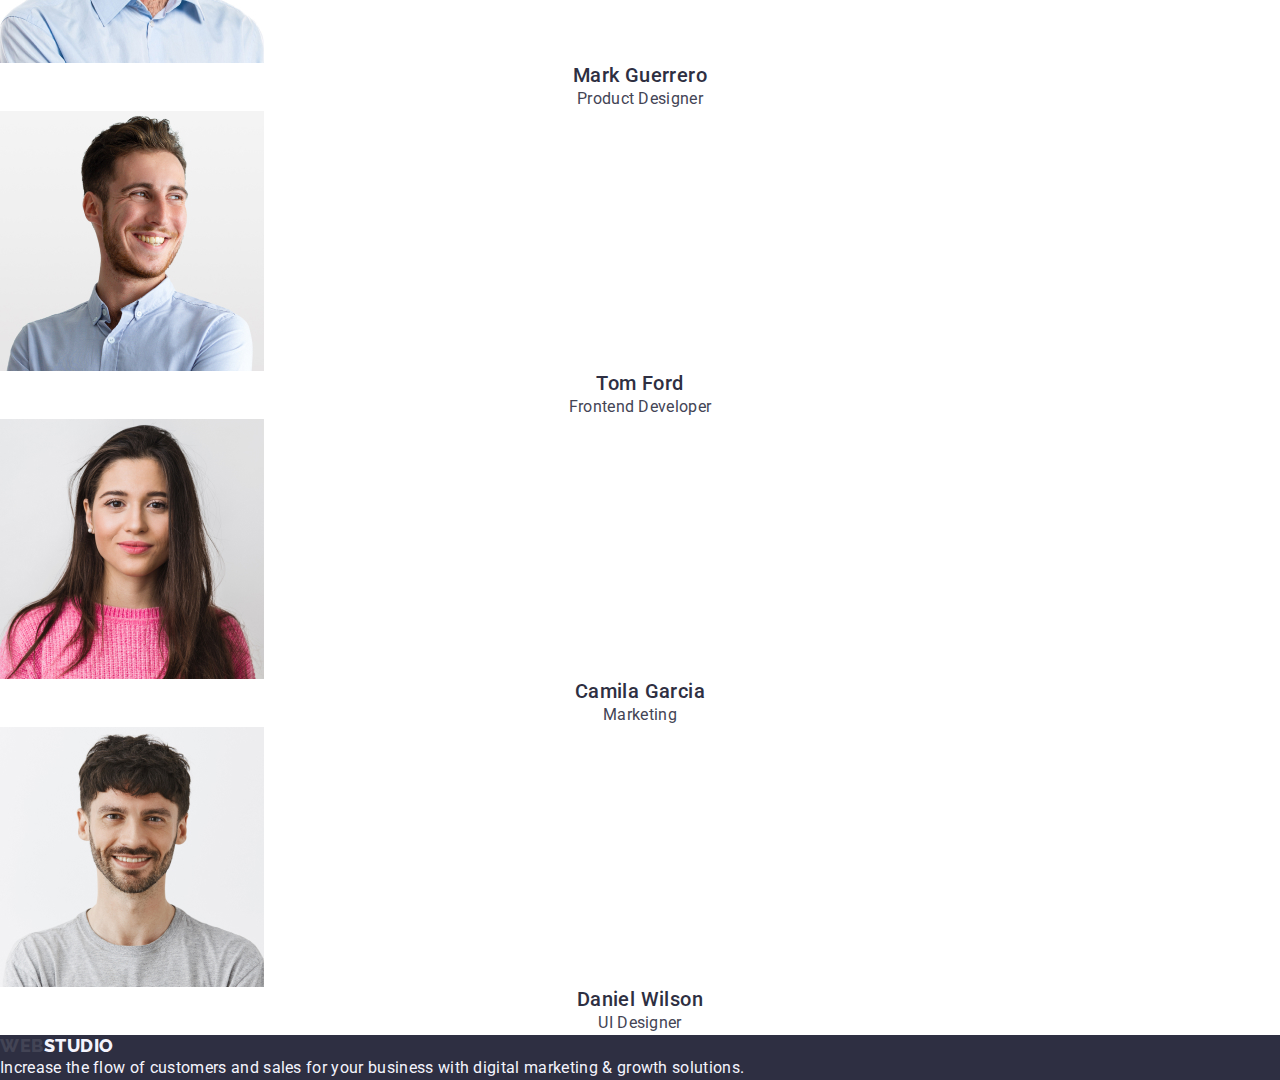
==== commit a924b6be: "add hidden and reset" ====
--- a/index.html
+++ b/index.html
@@ -16,6 +16,10 @@
     <link
       href="https://fonts.googleapis.com/css2?family=Raleway:wght@800&family=Roboto:wght@400;500;700;900&display=swap"
       rel="stylesheet"
+    />
+    <link
+      rel="stylesheet"
+      href="https://cdn.jsdelivr.net/npm/modern-normalize@1.1.0/modern-normalize.min.css"
     />
     <link rel="stylesheet" href="./css/style.css" />
   </head>
@@ -57,7 +61,7 @@
       </section>
 
       <section class="features-section">
-        <h2 hidden class="features-title">features</h2>
+        <h2 class="features-title visually-hidden">features</h2>
         <ul class="list">
           <li>
             <h3 class="features-name">Strategy</h3>
--- a/css/style.css
+++ b/css/style.css
@@ -20,6 +20,22 @@
   --color-grey: #2e2f42; */
 }
 
+/* Hidden */
+
+.visually-hidden {
+  position: absolute;
+  width: 1px;
+  height: 1px;
+  margin: -1px;
+  border: 0;
+  padding: 0;
+
+  white-space: nowrap;
+  clip-path: inset(100%);
+  clip: rect(0 0 0 0);
+  overflow: hidden;
+}
+
 body {
   font-family: var(--primary-font);
   font-weight: 400;
@@ -231,12 +247,35 @@
   color: var(--color-slate);
 }
 
-/* reset */
+/* reset start */
 
 .list {
   list-style: none;
+  margin: 0;
+  padding: 0;
 }
 
 .link {
   text-decoration: none;
-}
+  color: currentColor;
+}
+
+h1,
+h2,
+h3,
+h4,
+h5,
+h6,
+p {
+  margin: 0;
+}
+
+img {
+  display: block;
+}
+
+button {
+  cursor: pointer;
+}
+
+/* reset end */
